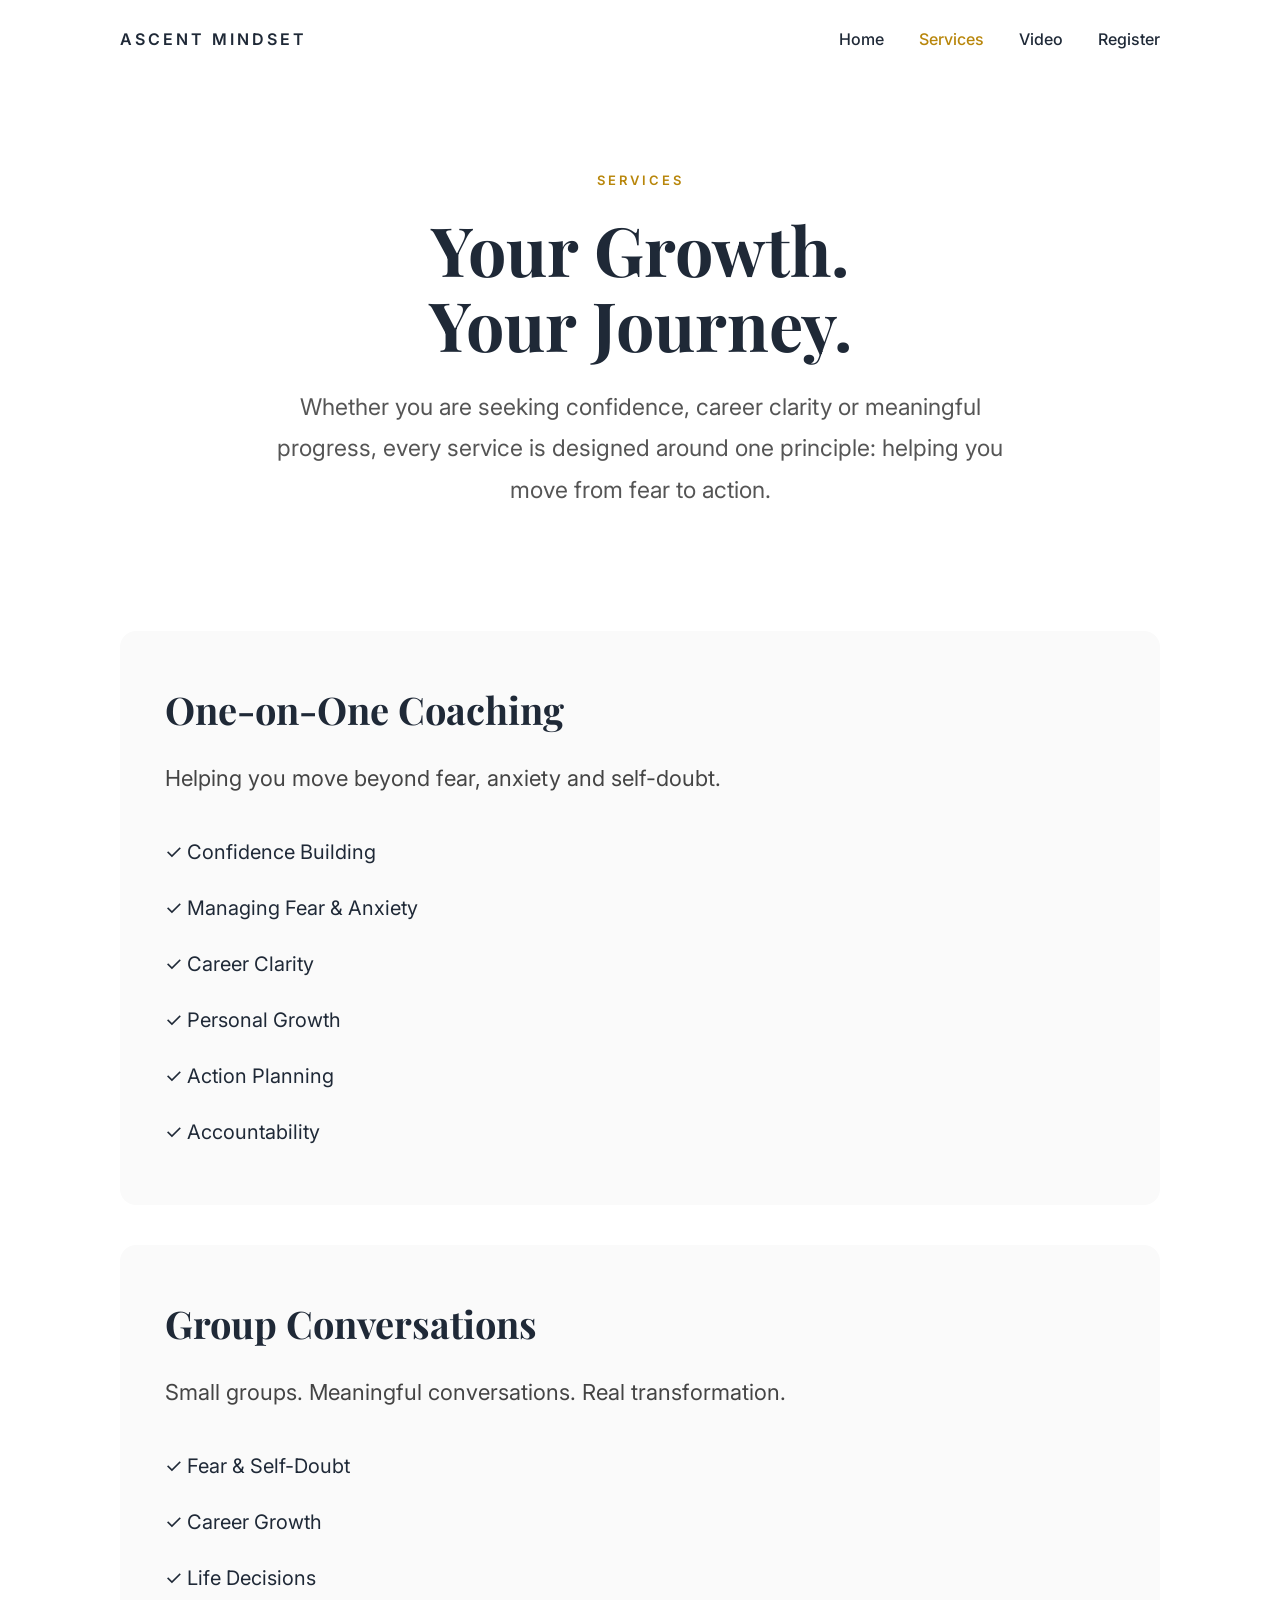
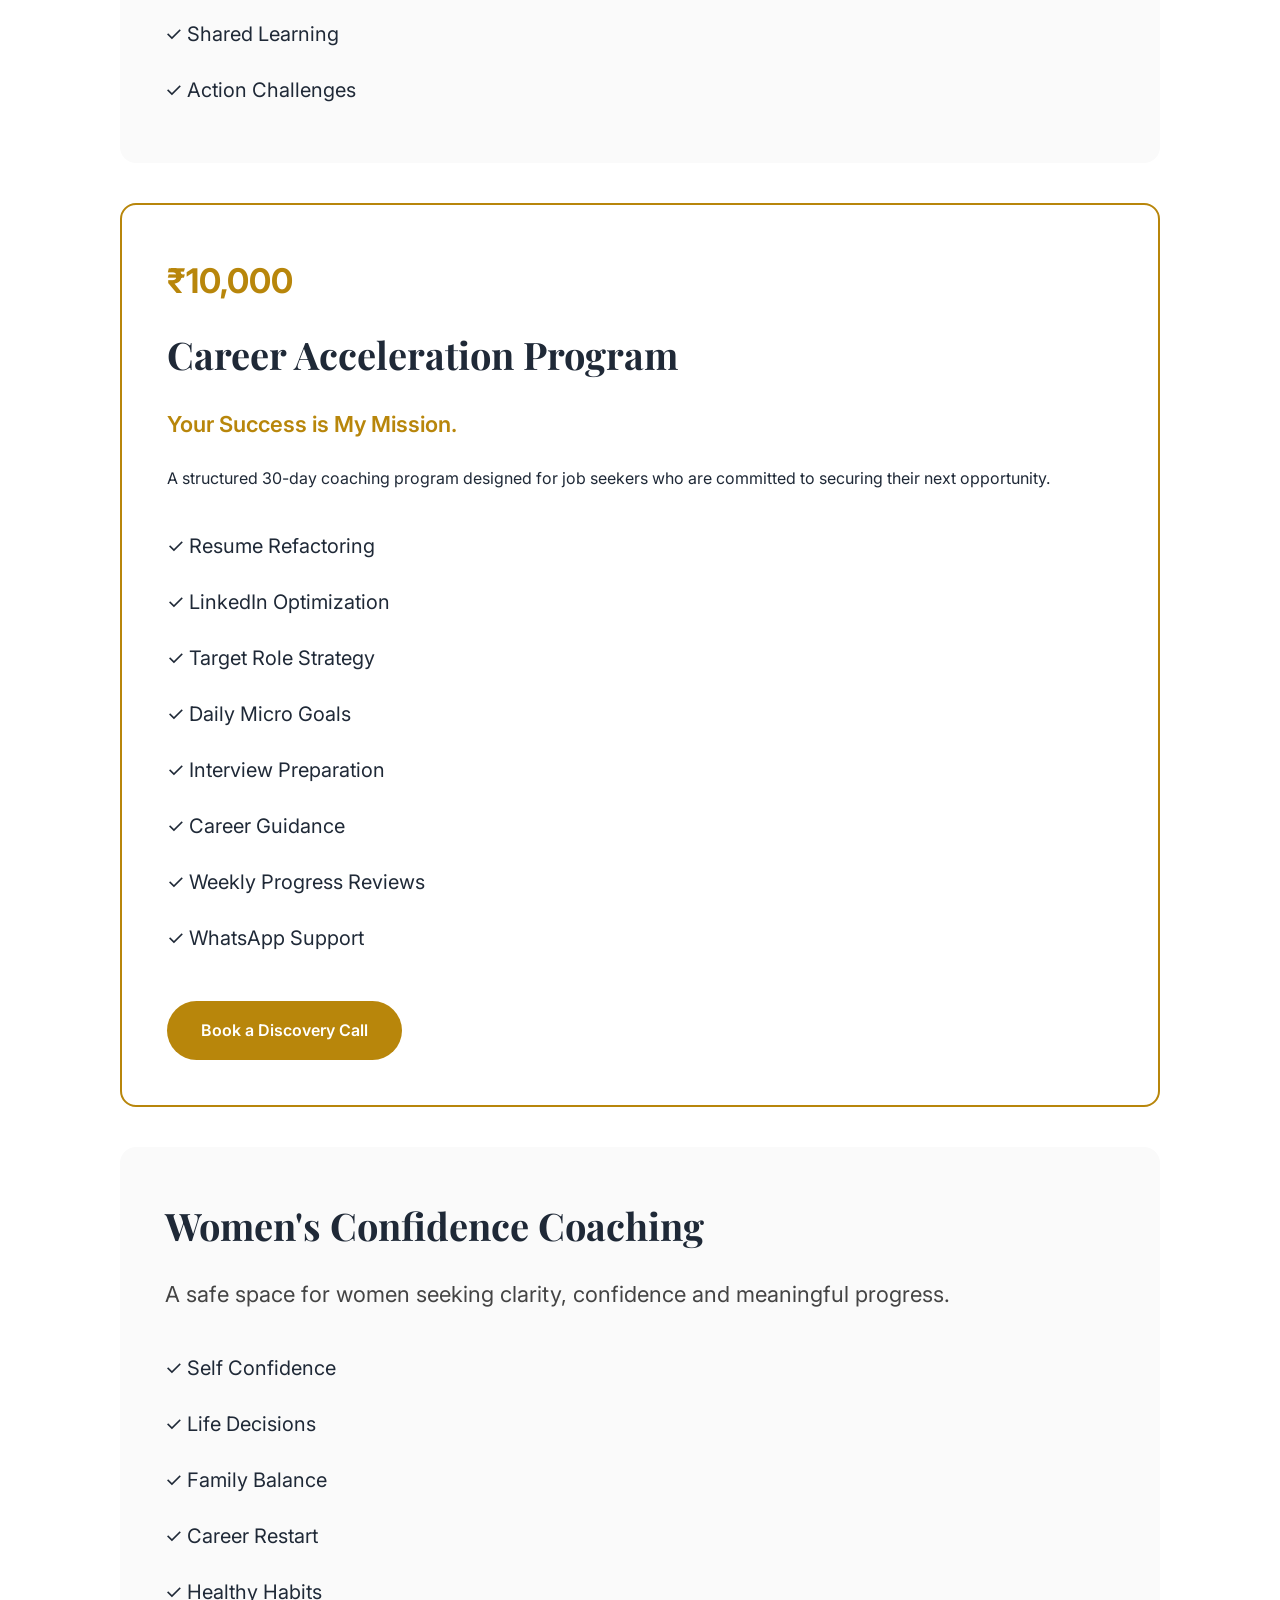
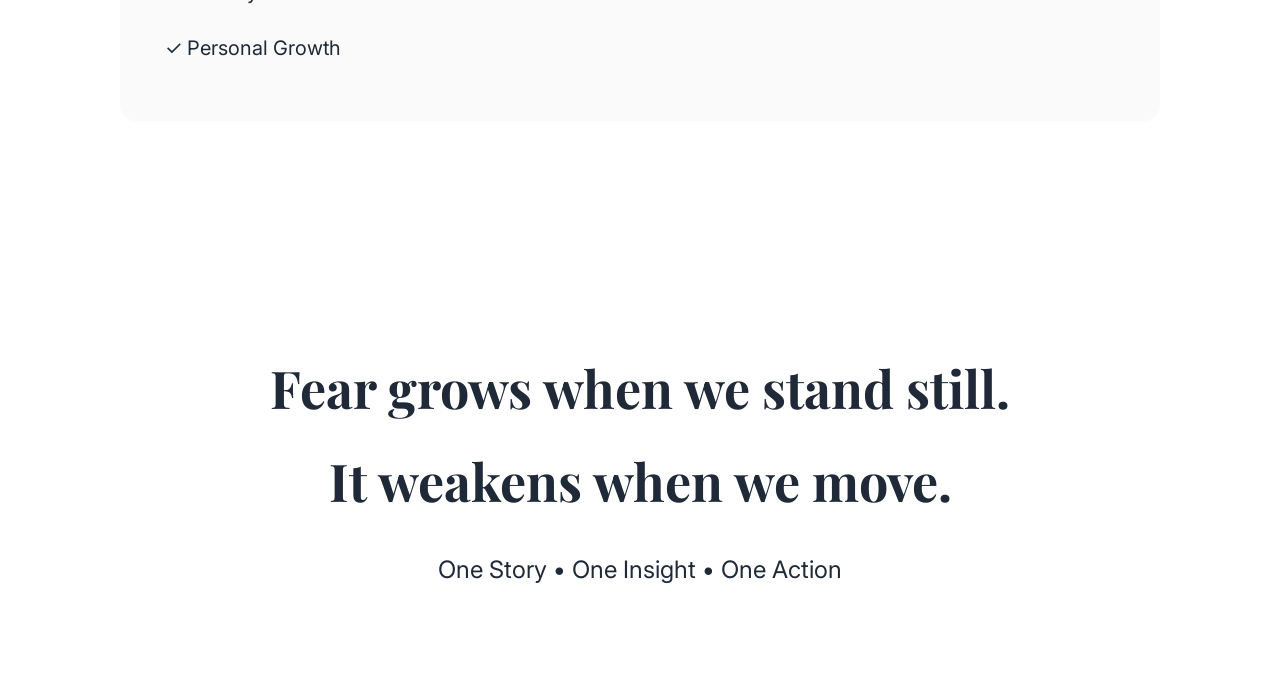
==== services.html @ c5fd48da "Added services.html and sevicre.css  menu" ====
<!DOCTYPE html>
<html lang="en">
<head>
    <meta charset="UTF-8">
    <meta name="viewport" content="width=device-width, initial-scale=1.0">
    <title>Services | Ascent Mindset</title>
    <link rel="stylesheet" href="services.css">
</head>
<body>

<header class="navbar">

    <div class="logo">
        <a href="index.html">ASCENT MINDSET</a>
    </div>

    <nav>
        <a href="index.html">Home</a>
        <a href="services.html" class="active">Services</a>
        <a href="assets/video/Ascent_Mindset_Step1.mp4" target="_blank">Video</a>
        <a href="index.html#register">Register</a>
    </nav>

</header>

<section class="hero">

    <div class="container">

        <p class="label">SERVICES</p>

        <h1>Your Growth.<br>Your Journey.</h1>

        <p class="intro">
            Whether you are seeking confidence, career clarity or meaningful
            progress, every service is designed around one principle:
            helping you move from fear to action.
        </p>

    </div>

</section>

<section class="services">

<div class="container">

<div class="card">

<h2>One-on-One Coaching</h2>

<p class="tagline">
Helping you move beyond fear, anxiety and self-doubt.
</p>

<ul>

<li>✓ Confidence Building</li>

<li>✓ Managing Fear & Anxiety</li>

<li>✓ Career Clarity</li>

<li>✓ Personal Growth</li>

<li>✓ Action Planning</li>

<li>✓ Accountability</li>

</ul>

</div>

<div class="card">

<h2>Group Conversations</h2>

<p class="tagline">

Small groups.
Meaningful conversations.
Real transformation.

</p>

<ul>

<li>✓ Fear & Self-Doubt</li>

<li>✓ Career Growth</li>

<li>✓ Life Decisions</li>

<li>✓ Shared Learning</li>

<li>✓ Action Challenges</li>

</ul>

</div>

<div class="card featured">

<p class="price">

₹10,000

</p>

<h2>

Career Acceleration Program

</h2>

<p class="mission">

Your Success is My Mission.

</p>

<p>

A structured 30-day coaching program designed for job seekers
who are committed to securing their next opportunity.

</p>

<ul>

<li>✓ Resume Refactoring</li>

<li>✓ LinkedIn Optimization</li>

<li>✓ Target Role Strategy</li>

<li>✓ Daily Micro Goals</li>

<li>✓ Interview Preparation</li>

<li>✓ Career Guidance</li>

<li>✓ Weekly Progress Reviews</li>

<li>✓ WhatsApp Support</li>

</ul>

<a href="index.html#register" class="btn">

Book a Discovery Call

</a>

</div>

<div class="card">

<h2>Women's Confidence Coaching</h2>

<p class="tagline">

A safe space for women seeking clarity,
confidence and meaningful progress.

</p>

<ul>

<li>✓ Self Confidence</li>

<li>✓ Life Decisions</li>

<li>✓ Family Balance</li>

<li>✓ Career Restart</li>

<li>✓ Healthy Habits</li>

<li>✓ Personal Growth</li>

</ul>

</div>

</div>

</section>

<section class="closing">

<div class="container">

<h2>

Fear grows when we stand still.<br>

It weakens when we move.

</h2>

<p>

One Story • One Insight • One Action

</p>

</div>

</section>

</body>
</html>
---- services.css ----
@import url('https://fonts.googleapis.com/css2?family=Inter:wght@300;400;500;600&family=Playfair+Display:wght@600;700&display=swap');

*{
margin:0;
padding:0;
box-sizing:border-box;
}

body{
font-family:'Inter',sans-serif;
background:#fff;
color:#1f2937;
line-height:1.8;
}

.container{
max-width:1100px;
margin:auto;
padding:0 30px;
}

.navbar{
display:flex;
justify-content:space-between;
align-items:center;
padding:25px 30px;
max-width:1100px;
margin:auto;
}

.logo a{
text-decoration:none;
color:#1f2937;
letter-spacing:3px;
font-weight:600;
}

nav{
display:flex;
gap:35px;
}

nav a{
text-decoration:none;
color:#1f2937;
font-weight:500;
}

nav a:hover,
nav a.active{
color:#b8860b;
}

.hero{
padding:90px 0;
text-align:center;
}

.label{
color:#b8860b;
letter-spacing:3px;
font-size:13px;
margin-bottom:20px;
font-weight:600;
}

.hero h1{
font-family:'Playfair Display',serif;
font-size:68px;
line-height:1.1;
margin-bottom:25px;
}

.intro{
max-width:760px;
margin:auto;
font-size:23px;
color:#555;
}

.services{
padding:30px 0 80px;
}

.card{
background:#fafafa;
padding:45px;
margin-bottom:40px;
border-radius:16px;
}

.featured{
border:2px solid #b8860b;
background:white;
}

.price{
font-size:34px;
font-weight:700;
color:#b8860b;
margin-bottom:10px;
}

.card h2{
font-family:'Playfair Display',serif;
font-size:38px;
margin-bottom:15px;
}

.tagline,
.mission{
font-size:22px;
margin-bottom:20px;
color:#444;
}

.mission{
color:#b8860b;
font-weight:600;
}

ul{
list-style:none;
margin-top:25px;
}

li{
padding:10px 0;
font-size:20px;
}

.btn{
display:inline-block;
margin-top:35px;
padding:15px 34px;
background:#b8860b;
color:white;
text-decoration:none;
border-radius:40px;
font-weight:600;
}

.closing{
padding:100px 0;
text-align:center;
}

.closing h2{
font-family:'Playfair Display',serif;
font-size:52px;
margin-bottom:20px;
}

.closing p{
font-size:24px;
}

@media(max-width:768px){

.hero h1{
font-size:46px;
}

.card{
padding:30px;
}

.card h2{
font-size:30px;
}

.intro,
.tagline,
.mission,
li{
font-size:18px;
}

.closing h2{
font-size:36px;
}

}
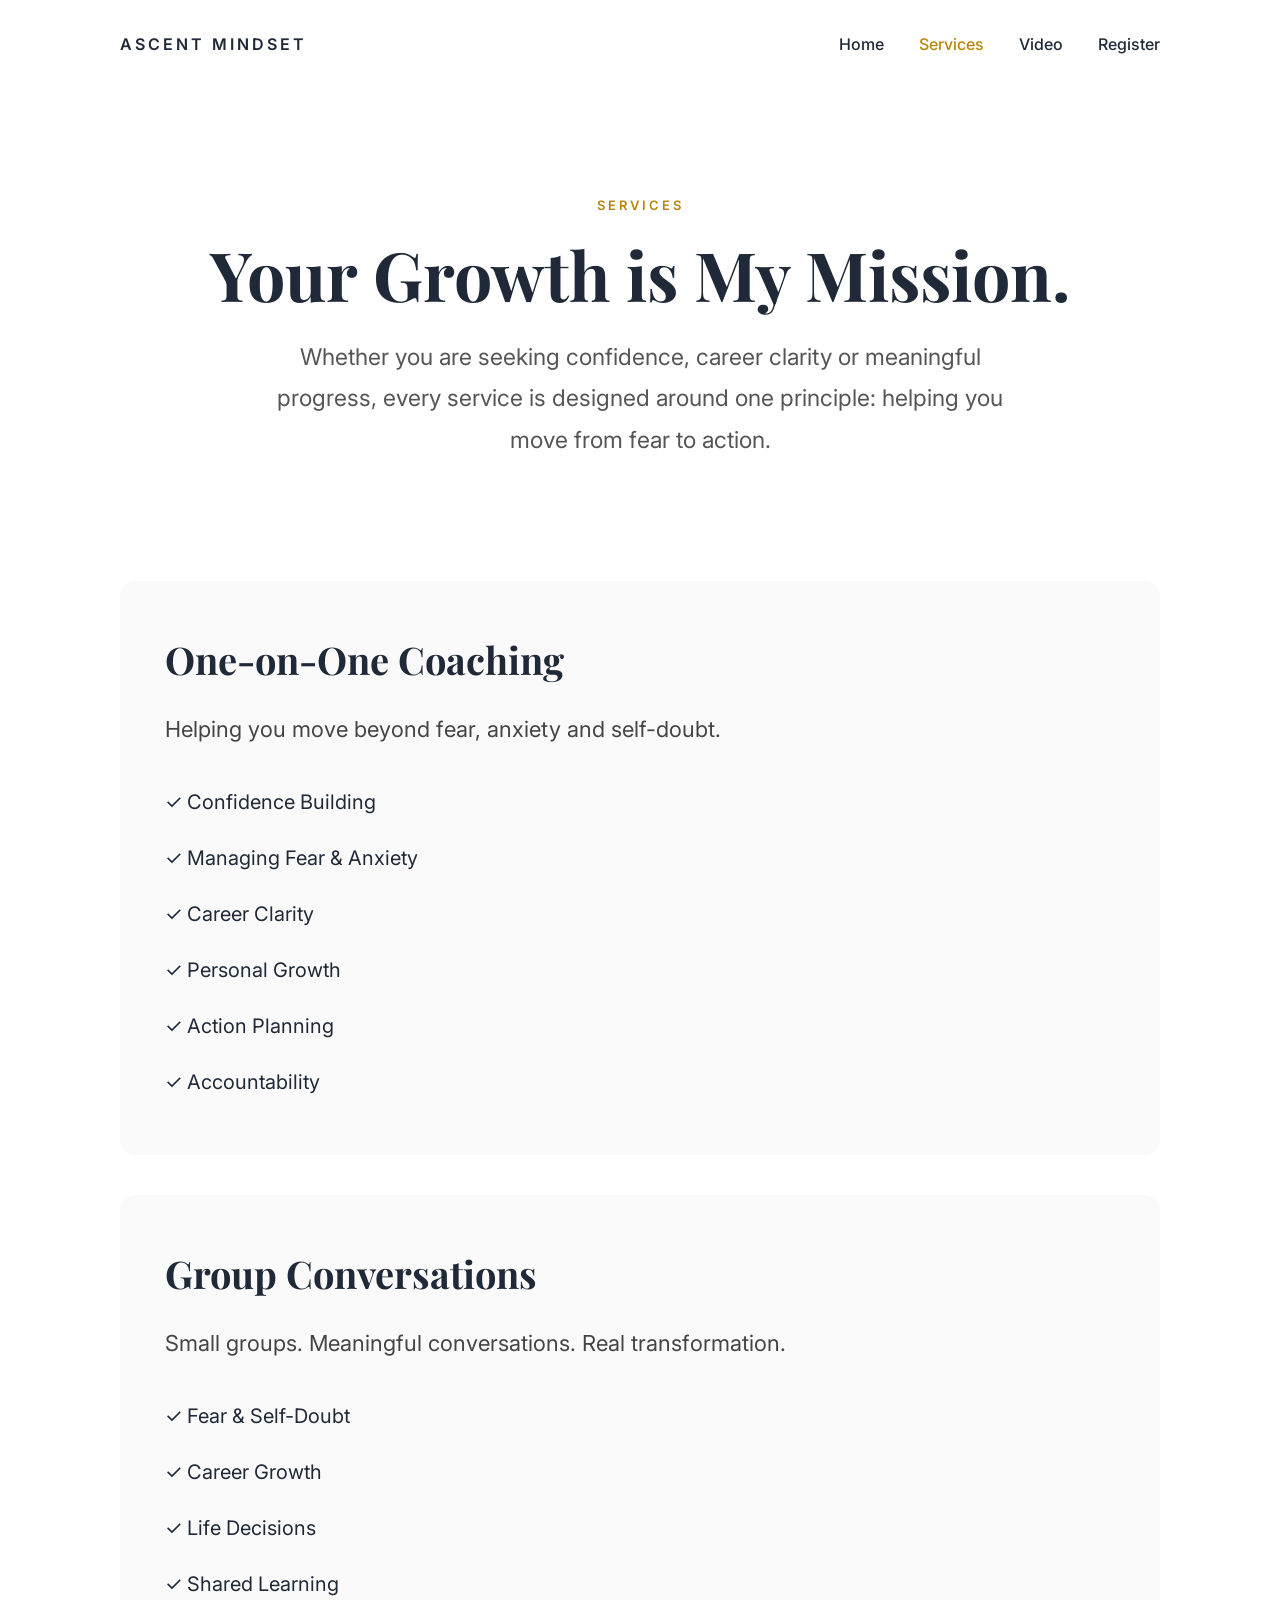
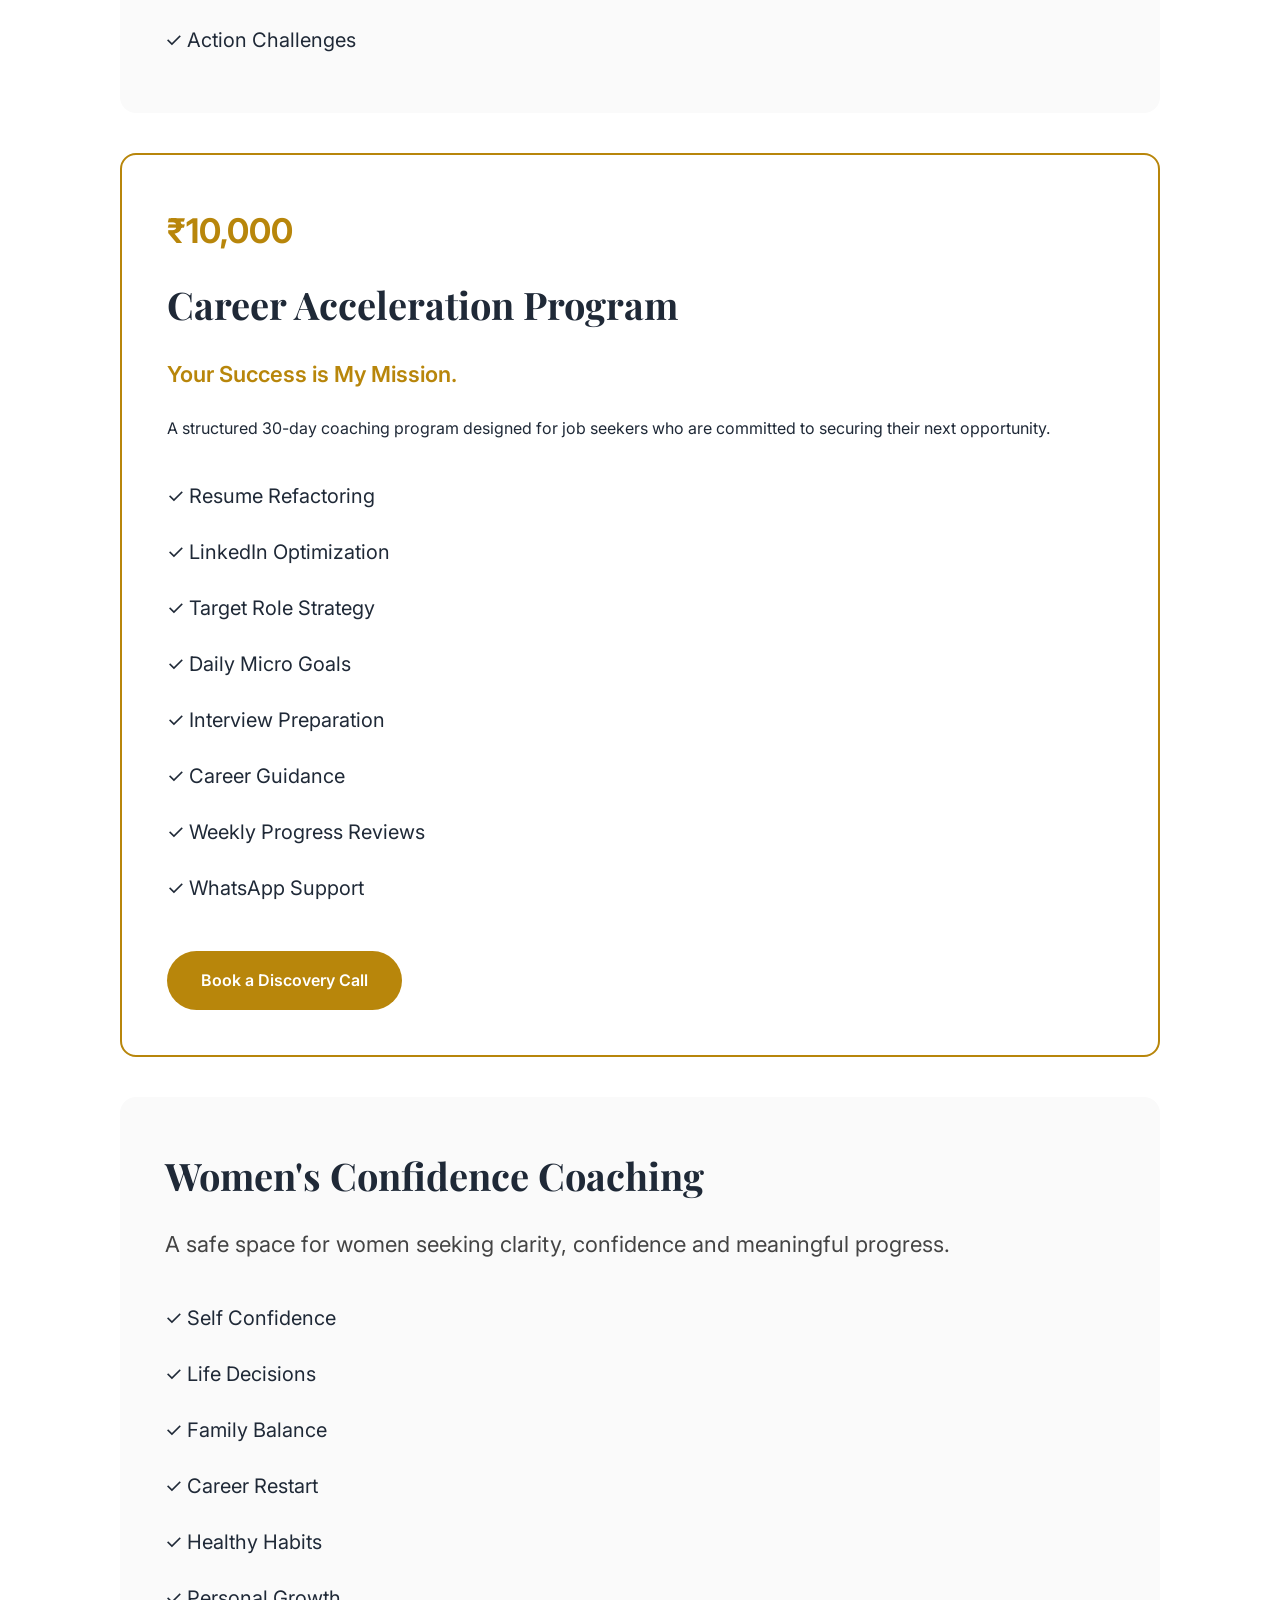
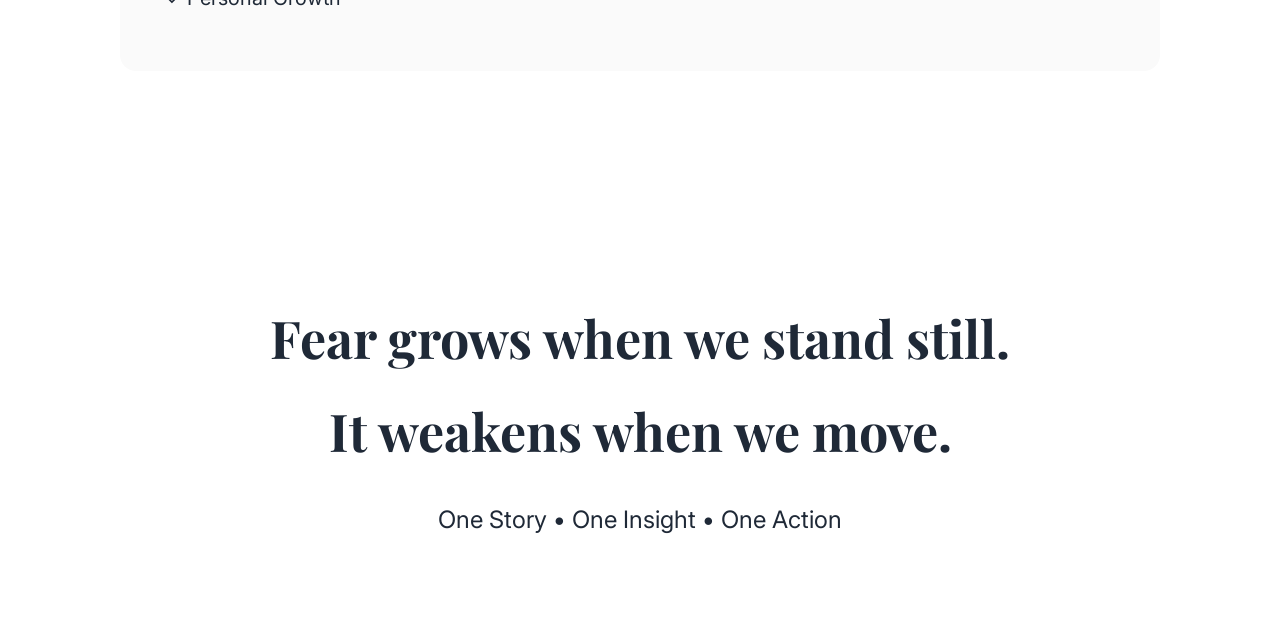
==== commit 3f04846c: "Added services.html and sevicre.css  menu" ====
--- a/services.html
+++ b/services.html
@@ -29,7 +29,7 @@
 
         <p class="label">SERVICES</p>
 
-        <h1>Your Growth.<br>Your Journey.</h1>
+        <h1>Your Growth is My Mission.</h1>
 
         <p class="intro">
             Whether you are seeking confidence, career clarity or meaningful
--- a/services.css
+++ b/services.css
@@ -20,12 +20,12 @@
 }
 
 .navbar{
-display:flex;
-justify-content:space-between;
-align-items:center;
-padding:25px 30px;
-max-width:1100px;
-margin:auto;
+    display:flex;
+    justify-content:space-between;
+    align-items:center;
+    max-width:1100px;
+    margin:0 auto 25px;
+    padding:30px 30px 20px;
 }
 
 .logo a{
@@ -52,8 +52,8 @@
 }
 
 .hero{
-padding:90px 0;
-text-align:center;
+    text-align:center;
+    padding:90px 20px 90px;
 }
 
 .label{
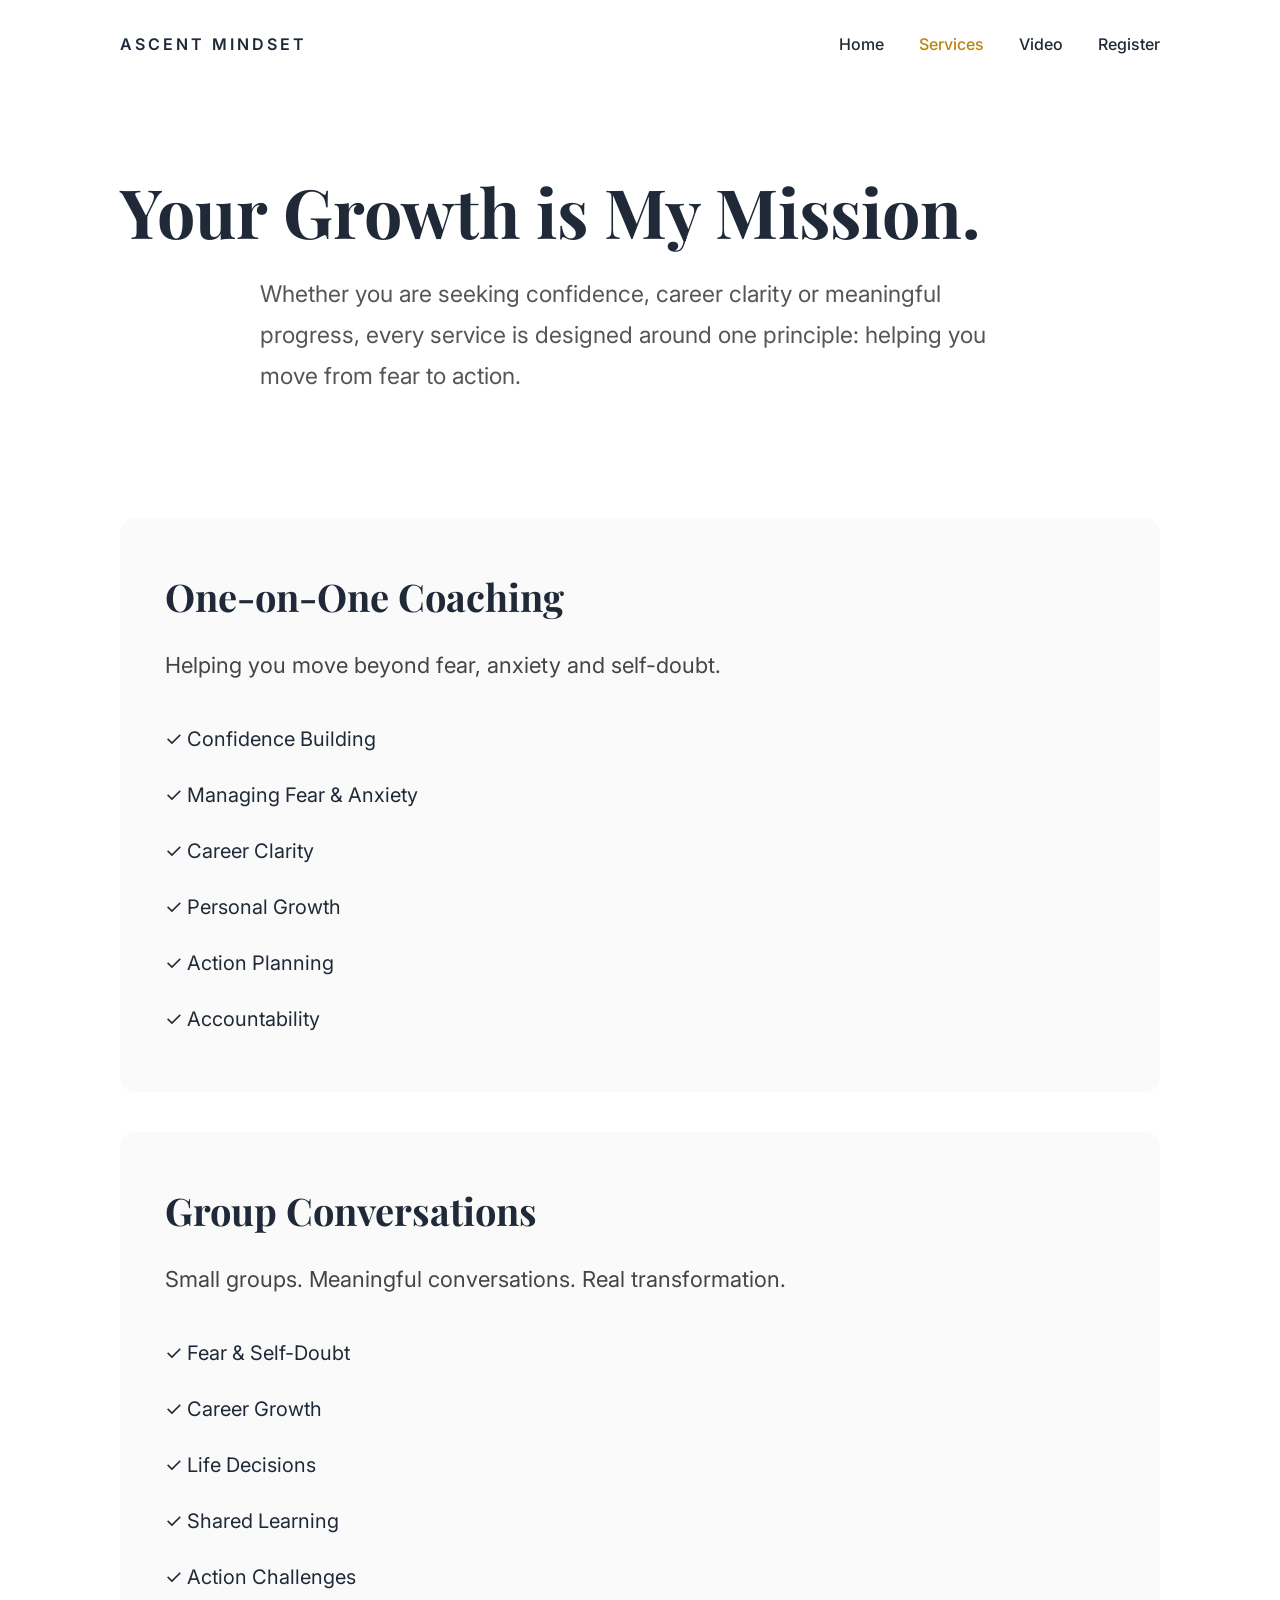
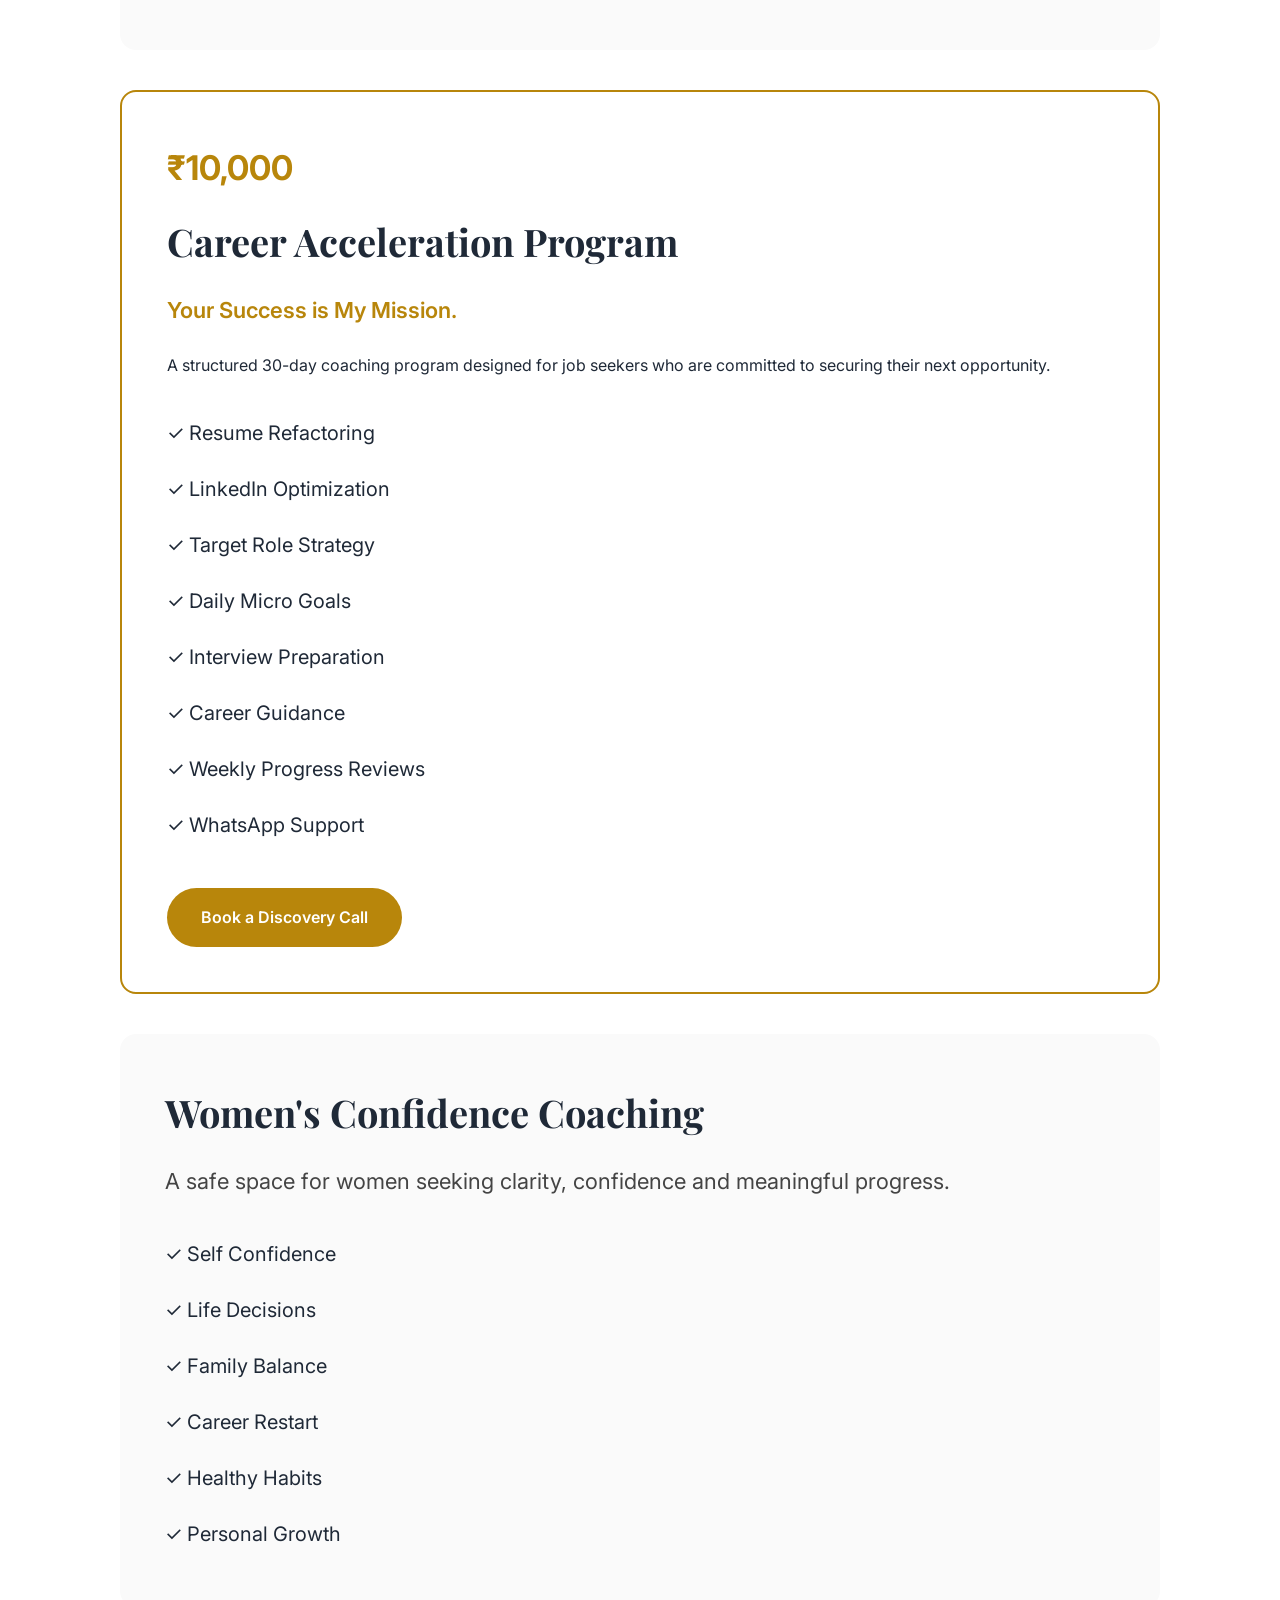
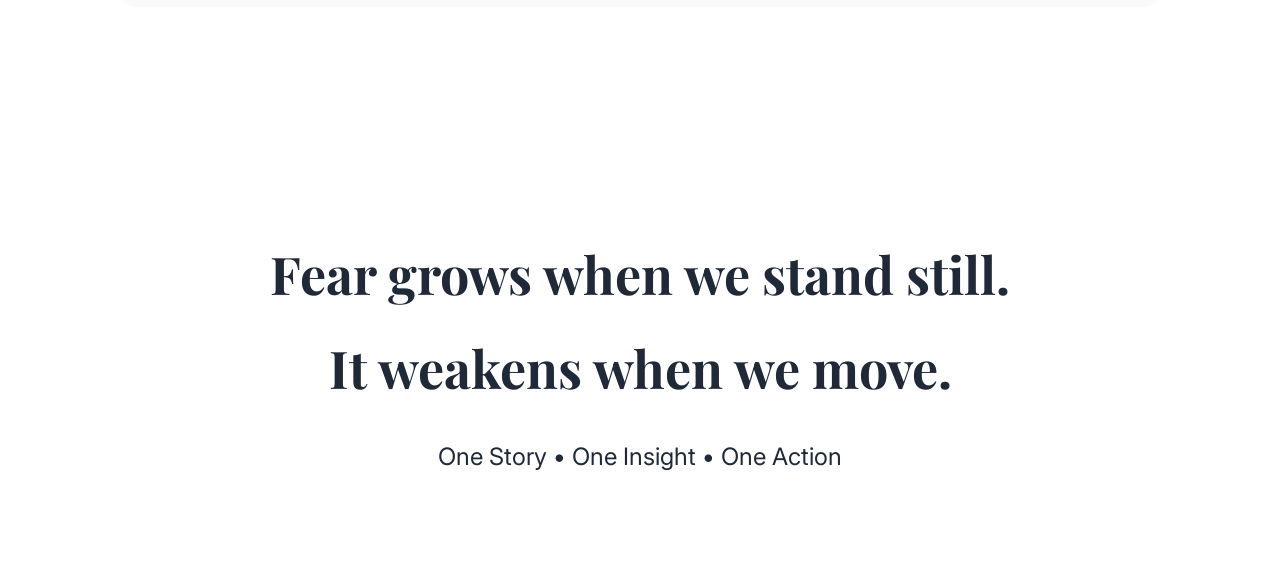
==== commit f3d355a5: "Added services.html and sevicre.css  menu" ====
--- a/services.html
+++ b/services.html
@@ -27,7 +27,7 @@
 
     <div class="container">
 
-        <p class="label">SERVICES</p>
+        <!-- p class="label">SERVICES</p -->
 
         <h1>Your Growth is My Mission.</h1>
 
--- a/services.css
+++ b/services.css
@@ -52,10 +52,8 @@
 }
 
 .hero{
-    text-align:center;
-    padding:90px 20px 90px;
+    padding:70px 20px 90px;
 }
-
 .label{
 color:#b8860b;
 letter-spacing:3px;
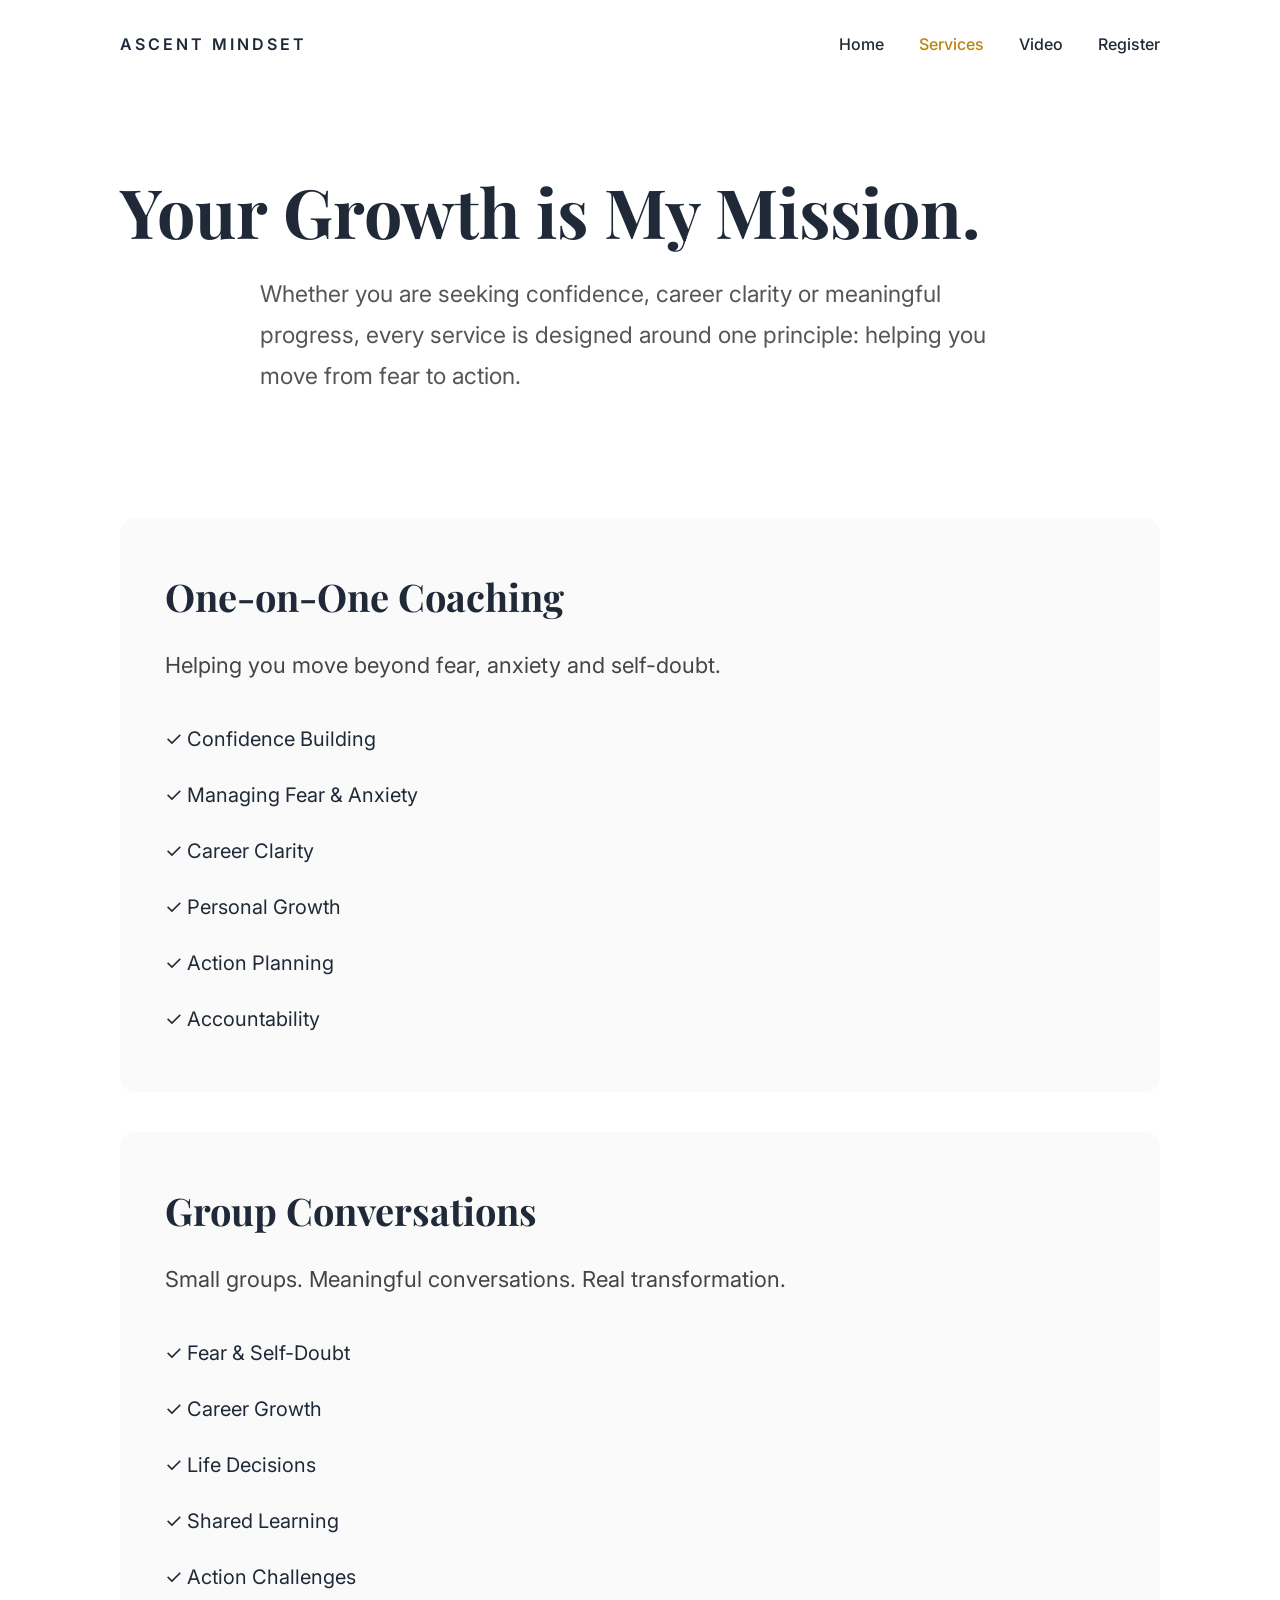
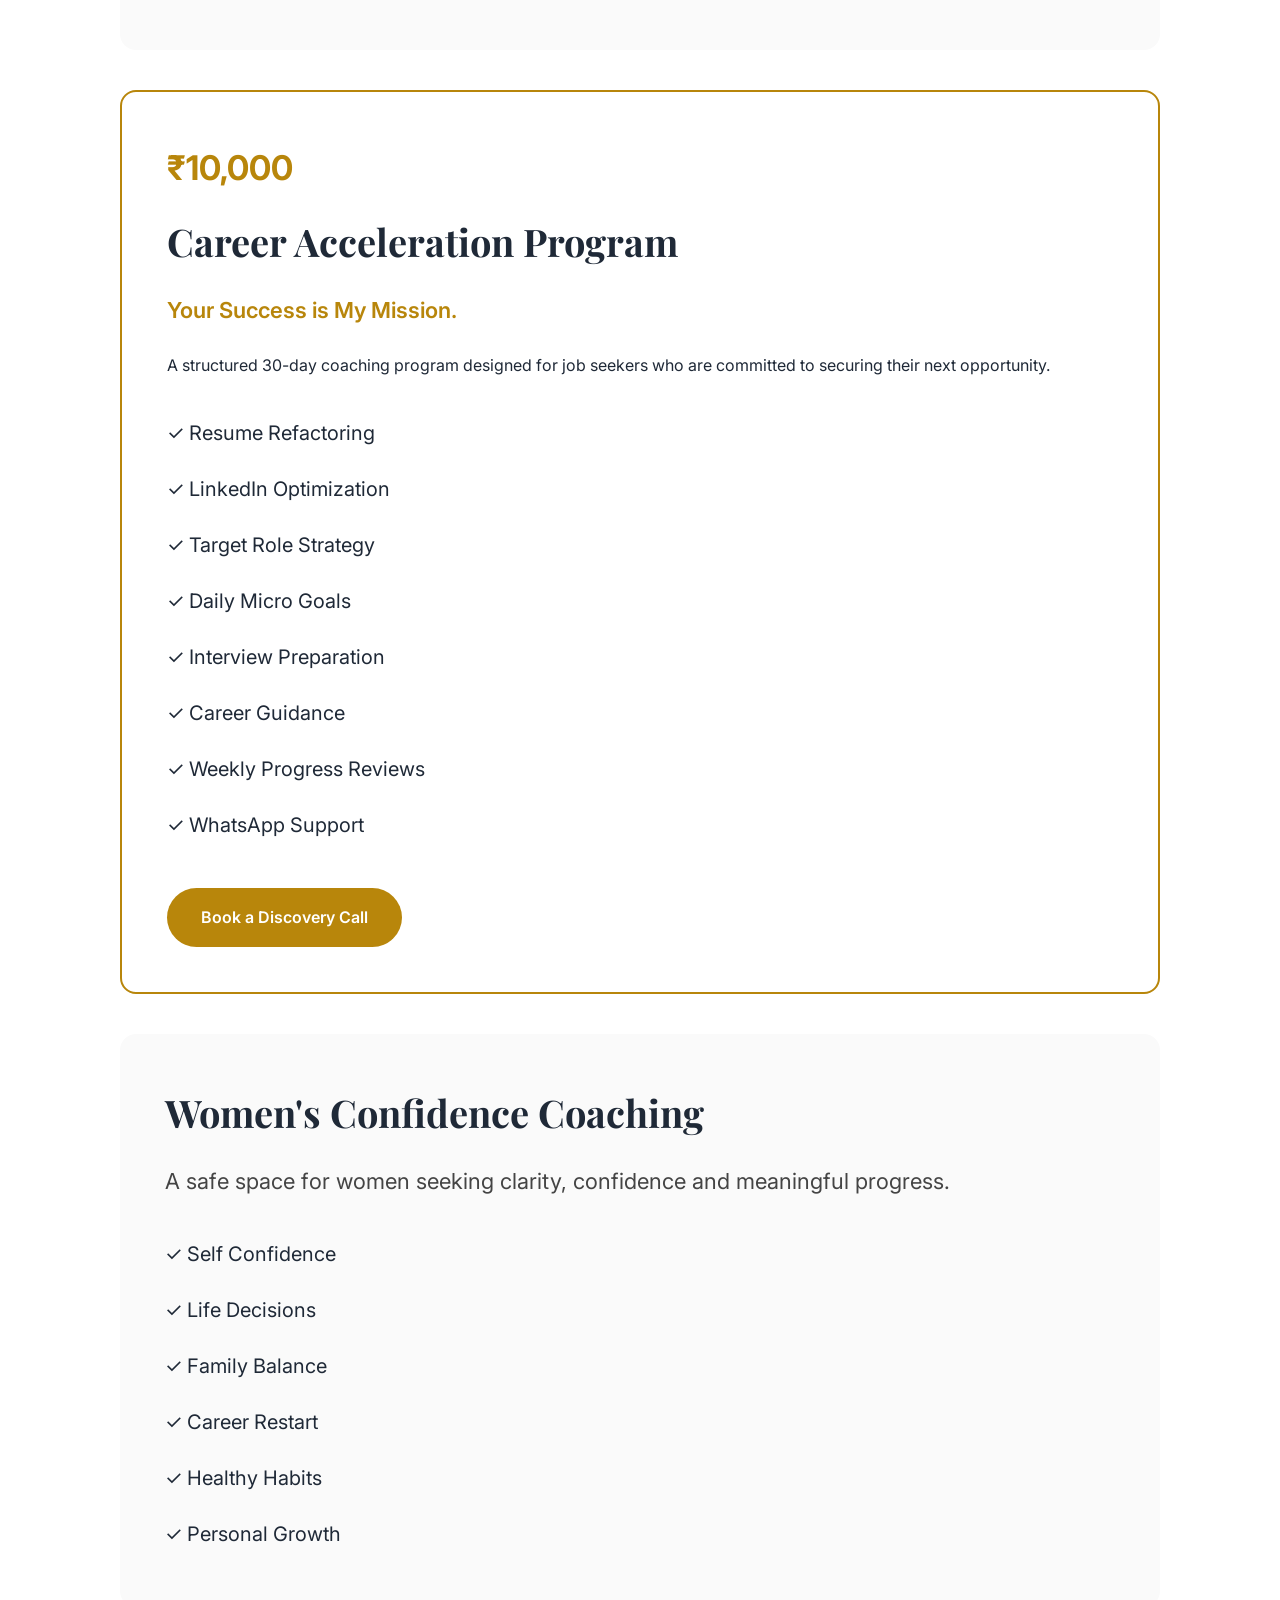
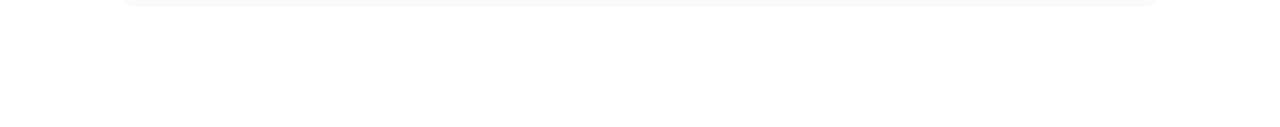
==== commit 35e4e2a5: "Added services.html and sevicre.css  menu" ====
--- a/services.html
+++ b/services.html
@@ -187,27 +187,18 @@
 
 </section>
 
+<!-- 
 <section class="closing">
-
 <div class="container">
-
-<h2>
-
-Fear grows when we stand still.<br>
-
-It weakens when we move.
-
-</h2>
-
+<h3>
+Fear grows when we stand still. It weakens when we move.
+</h3>
 <p>
-
 One Story • One Insight • One Action
-
-</p>
-
-</div>
-
+</p>
+</div>
 </section>
+--> 
 
 </body>
 </html>
